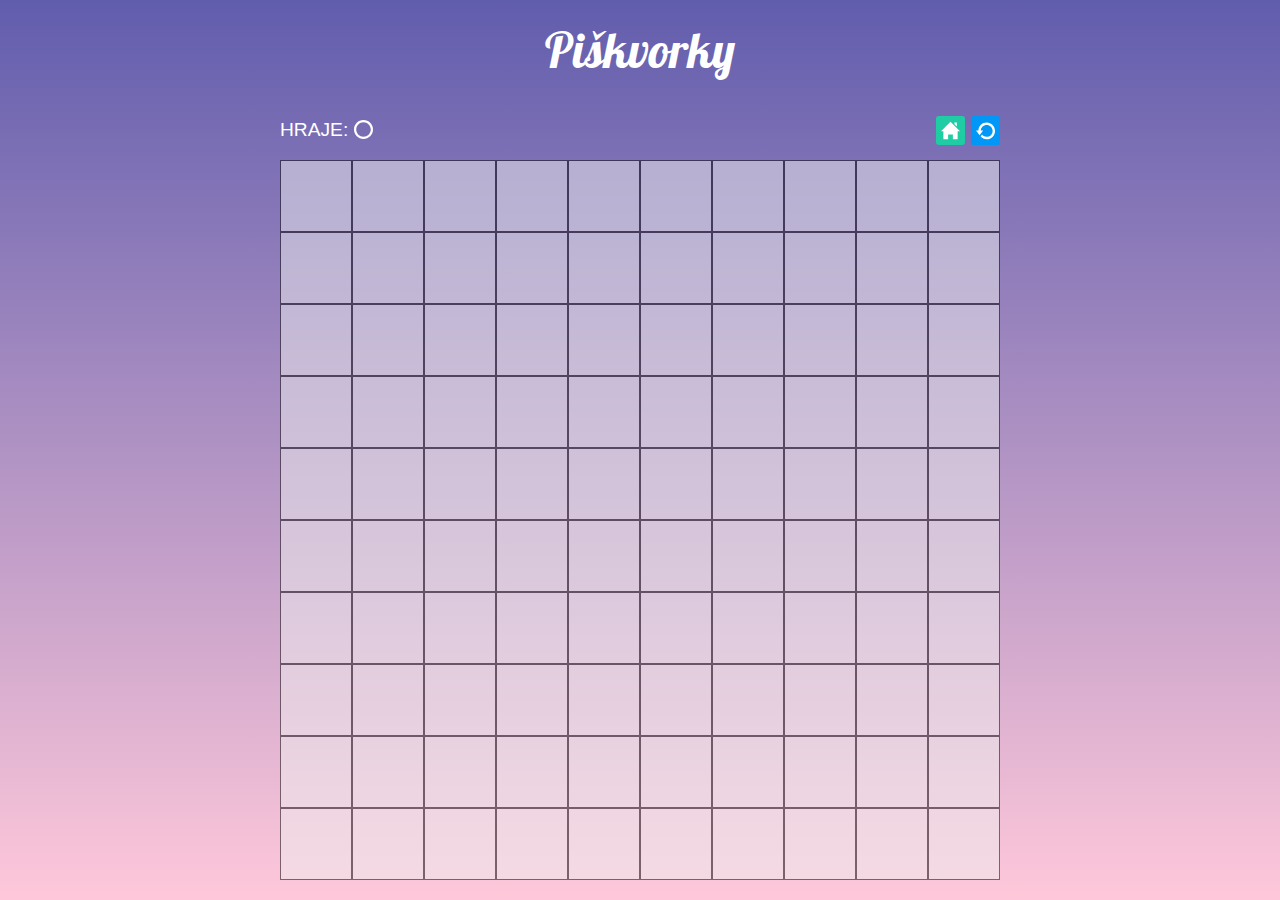
==== hra.html @ 10416c44 "hotový třetí úkol" ====
<!DOCTYPE html>
<html lang="en">
  <head>
    <meta charset="UTF-8" />
    <meta http-equiv="X-UA-Compatible" content="IE=edge" />
    <meta name="viewport" content="width=device-width, initial-scale=1.0" />
    <title>Piskvorky - hra</title>
    <link rel="preconnect" href="https://fonts.gstatic.com" />
    <link
      href="https://fonts.googleapis.com/css2?family=Lobster&display=swap"
      rel="stylesheet"
    />
    <link rel="preconnect" href="https://fonts.gstatic.com" />
    <link
      href="https://fonts.googleapis.com/css2?family=Open+Sans&display=swap"
      rel="stylesheet"
    />
    <link rel="stylesheet" type="text/css" href="style.css" />
  </head>
  <body>
    <div class="main--hra">
      <h1>Piškvorky</h1>
      <div class="menuHra">
        <p>Hraje: <img class="imgHra" src="circle.svg" alt="kolečko" /></p>
        <div class="nav--hra">
          <a class="hra--domu" href="index.html"
            ><img src="home.svg" alt="domu"
          /></a>
          <a class="hra--start" href="hra.html"
            ><img src="restart.svg" alt="restart"
          /></a>
        </div>
      </div>
      <div class="hraciPole">
        <button></button><button></button><button></button><button></button
        ><button></button><button></button><button></button><button></button
        ><button></button><button></button><button></button><button></button
        ><button></button><button></button><button></button><button></button
        ><button></button><button></button><button></button><button></button
        ><button></button><button></button><button></button><button></button
        ><button></button><button></button><button></button><button></button
        ><button></button><button></button><button></button><button></button
        ><button></button><button></button><button></button><button></button
        ><button></button><button></button><button></button><button></button
        ><button></button><button></button><button></button><button></button
        ><button></button><button></button><button></button><button></button
        ><button></button><button></button><button></button><button></button
        ><button></button><button></button><button></button><button></button
        ><button></button><button></button><button></button><button></button
        ><button></button><button></button><button></button><button></button
        ><button></button><button></button><button></button><button></button
        ><button></button><button></button><button></button><button></button
        ><button></button><button></button><button></button><button></button
        ><button></button><button></button><button></button><button></button
        ><button></button><button></button><button></button><button></button
        ><button></button><button></button><button></button><button></button
        ><button></button><button></button><button></button><button></button
        ><button></button><button></button><button></button><button></button
        ><button></button><button></button><button></button><button></button>
      </div>
    </div>
  </body>
</html>
---- style.css ----
html {
  box-sizing: border-box;
}
*,
::after,
::before {
  box-sizing: inherit;
}

body {
  padding: 0;
  margin: 0;
  background-image: linear-gradient(#615dad, #ffc8da);
  background-repeat: no-repeat;
}

/*úvodní strana*/

.main {
  background-color: #283e50;
  width: 360px;
  margin: 60px auto;
  border-radius: 5px;
}

.main img {
  width: 100%;
  border-radius: 5px;
}

.main h1 {
  color: white;
  text-align: center;
  font-family: 'Lobster', cursive;
  font-size: 3rem;
  font-weight: 100;
  padding: 20px 20px 0px 20px;
}

.main p {
  color: white;
  text-align: center;
  font-family: 'Open Sans', sans-serif;
  font-size: 0.9rem;
  font-weight: 100;
  line-height: 1.8;
  padding: 0px 20px 30px 20px;
}

nav a {
  display: block;
  text-decoration: none;
  color: white;
  font-family: 'Open Sans', sans-serif;
  font-size: 1rem;
  text-align: center;
  padding: 15px 0px;
}

.prav {
  background-color: #1fcca4;
}

a.prav:hover {
  background-color: #1cbb96;
}

.start {
  background-color: #0197f6;
  margin-top: 1px;
}

a.start:hover {
  background-color: #0090e9;
}

/*pravidla*/

.main--pravidla {
  background-color: #283e50;
  width: 360px;
  margin: 60px auto;
  border-radius: 5px;
}

.main--pravidla h1 {
  color: white;
  text-align: center;
  font-family: 'Lobster', cursive;
  font-size: 3rem;
  font-weight: 100;
  padding: 20px 20px 0px 20px;
}

.main--pravidla li {
  color: white;
  font-family: 'Open Sans', sans-serif;
  font-size: 0.9rem;
  font-weight: 100;
  line-height: 1.8rem;
  padding: 0px 20px 0px 20px;
}

.main--pravidla li img {
  filter: invert(100%);
  width: 1em;
  height: 1em;
  margin: 0 5px;
}

figure {
  display: flex;
  flex-flow: column;
  padding: 5px;
  max-width: 80%;
  margin: auto;
}

figcaption {
  color: white;
  font-family: 'Open Sans', sans-serif;
  font-style: italic;
  font-size: 0.9rem;
  font-weight: 100;
  padding: 3px 3px 20px 3px;
  text-align: center;
  display: block;
  height: 80px;
}

/*hra*/

.main--hra {
  max-width: 80vmin;
  margin: 0px auto;
  border-radius: 5px;
}

.main--hra h1 {
  color: white;
  text-align: center;
  font-family: 'Lobster', cursive;
  font-size: 3rem;
  font-weight: 100;
  padding: 20px 0px;
  margin: 0;
}

.menuHra {
  display: flex;
  flex-direction: row;
  justify-content: space-between;
  align-items: center;
}

.nav--hra {
  display: flex;
  flex-direction: row;
}

.hra--domu {
  display: flex;
  justify-content: center;
  align-items: center;
  width: 2rem;
  height: 1.8rem;
  background-color: #1fcca4;
  border-radius: 10%;
  margin-right: 10%;
}

a.hra--domu:hover,
a.hra--domu:focus {
  background-color: #1cbb96;
}

.hra--start {
  display: flex;
  justify-content: center;
  align-items: center;
  width: 2rem;
  height: 1.8rem;
  background-color: #0197f6;
  border-radius: 10%;
}

a.hra--start:hover,
a.hra--start:focus {
  background-color: #0090e9;
}

.nav--hra a img {
  width: 65%;
}

.menuHra p {
  color: white;
  text-align: left;
  font-family: sans-serif;
  text-transform: uppercase;
  font-size: 1.2rem;
  font-weight: 400;
}

.imgHra {
  filter: invert(100%);
  height: 1.2rem;
  margin-bottom: -3%;
}

.hraciPole {
  display: flex;
  flex-wrap: wrap;
  flex-direction: row;
  justify-content: space-between;
  align-items: center;
  padding-bottom: 20px;
}

.hraciPole button {
  width: 10%;
  height: 0;
  padding-top: calc(10% - 3px);
  margin: 0;
  border: solid 0.8px black;
  opacity: 0.5;
}

.hraciPole button:hover,
.hraciPole button:focus {
  background-color: #d4c7e1;
}

@media only screen and (min-width: 400px) and (max-width: 768px) {
  .main--pravidla {
    min-width: 90%;
  }
  figure {
    max-width: 50%;
    min-width: 278px;
  }
}

@media only screen and (min-width: 769px) {
  .main--pravidla {
    min-width: 750px;
  }

  .pravidlaObrazky {
    display: flex;
    flex-wrap: wrap;
  }

  figure {
    max-width: 45%;
  }
}
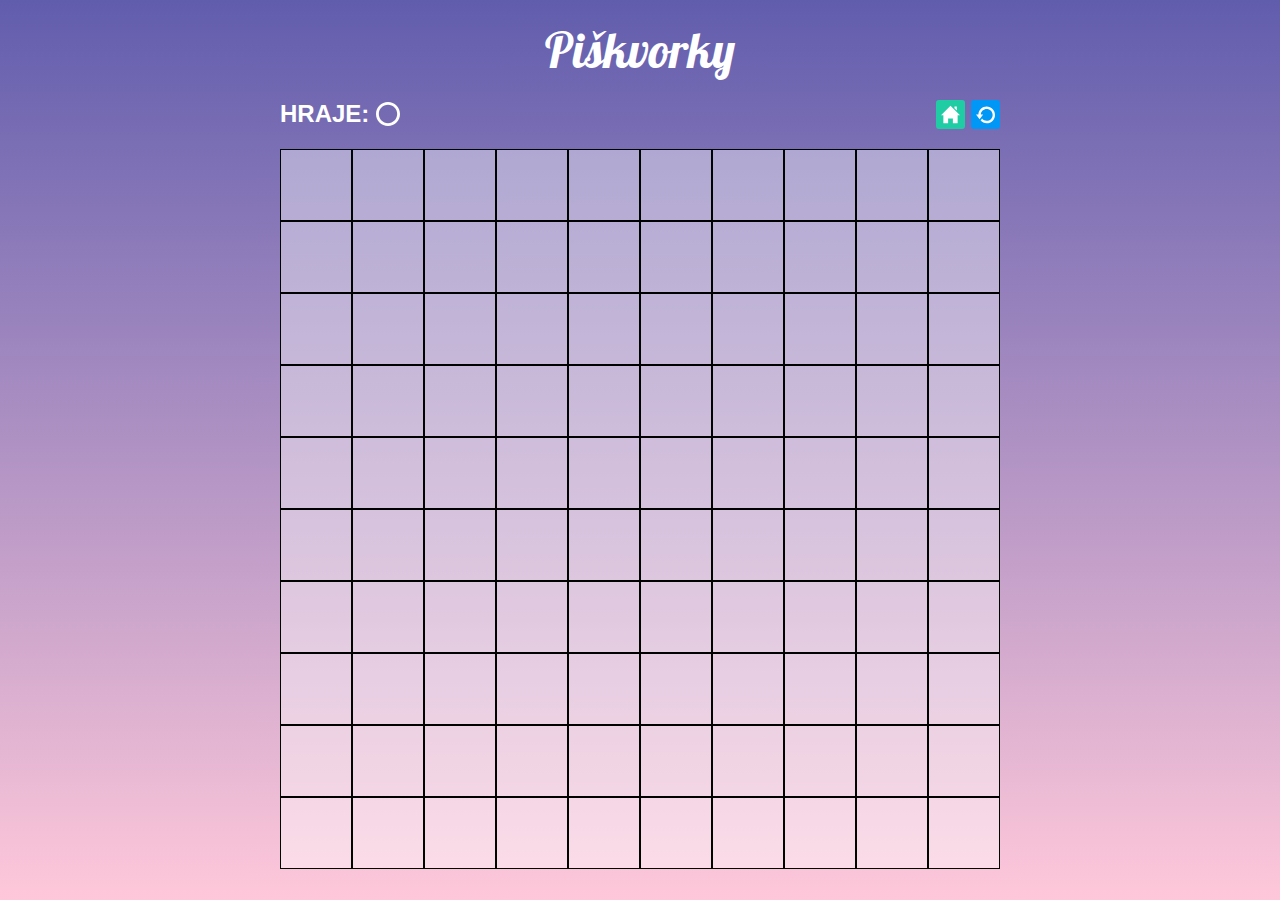
==== commit 138d3d17: "hotový čtvrtý úkol" ====
--- a/hra.html
+++ b/hra.html
@@ -21,7 +21,10 @@
     <div class="main--hra">
       <h1>Piškvorky</h1>
       <div class="menuHra">
-        <p>Hraje: <img class="imgHra" src="circle.svg" alt="kolečko" /></p>
+        <div class="hrac">
+          Hraje:
+          <div class="imgHra imgHra--circle"></div>
+        </div>
         <div class="nav--hra">
           <a class="hra--domu" href="index.html"
             ><img src="home.svg" alt="domu"
@@ -32,32 +35,58 @@
         </div>
       </div>
       <div class="hraciPole">
-        <button></button><button></button><button></button><button></button
-        ><button></button><button></button><button></button><button></button
-        ><button></button><button></button><button></button><button></button
-        ><button></button><button></button><button></button><button></button
-        ><button></button><button></button><button></button><button></button
-        ><button></button><button></button><button></button><button></button
-        ><button></button><button></button><button></button><button></button
-        ><button></button><button></button><button></button><button></button
-        ><button></button><button></button><button></button><button></button
-        ><button></button><button></button><button></button><button></button
-        ><button></button><button></button><button></button><button></button
-        ><button></button><button></button><button></button><button></button
-        ><button></button><button></button><button></button><button></button
-        ><button></button><button></button><button></button><button></button
-        ><button></button><button></button><button></button><button></button
-        ><button></button><button></button><button></button><button></button
-        ><button></button><button></button><button></button><button></button
-        ><button></button><button></button><button></button><button></button
-        ><button></button><button></button><button></button><button></button
-        ><button></button><button></button><button></button><button></button
-        ><button></button><button></button><button></button><button></button
-        ><button></button><button></button><button></button><button></button
-        ><button></button><button></button><button></button><button></button
-        ><button></button><button></button><button></button><button></button
-        ><button></button><button></button><button></button><button></button>
+        <button class="pole"></button><button class="pole"></button
+        ><button class="pole"></button><button class="pole"></button
+        ><button class="pole"></button><button class="pole"></button
+        ><button class="pole"></button><button class="pole"></button
+        ><button class="pole"></button><button class="pole"></button
+        ><button class="pole"></button><button class="pole"></button
+        ><button class="pole"></button><button class="pole"></button
+        ><button class="pole"></button><button class="pole"></button
+        ><button class="pole"></button><button class="pole"></button
+        ><button class="pole"></button><button class="pole"></button
+        ><button class="pole"></button><button class="pole"></button
+        ><button class="pole"></button><button class="pole"></button
+        ><button class="pole"></button><button class="pole"></button
+        ><button class="pole"></button><button class="pole"></button
+        ><button class="pole"></button><button class="pole"></button
+        ><button class="pole"></button><button class="pole"></button
+        ><button class="pole"></button><button class="pole"></button
+        ><button class="pole"></button><button class="pole"></button
+        ><button class="pole"></button><button class="pole"></button
+        ><button class="pole"></button><button class="pole"></button
+        ><button class="pole"></button><button class="pole"></button
+        ><button class="pole"></button><button class="pole"></button
+        ><button class="pole"></button><button class="pole"></button
+        ><button class="pole"></button><button class="pole"></button
+        ><button class="pole"></button><button class="pole"></button
+        ><button class="pole"></button><button class="pole"></button
+        ><button class="pole"></button><button class="pole"></button
+        ><button class="pole"></button><button class="pole"></button
+        ><button class="pole"></button><button class="pole"></button
+        ><button class="pole"></button><button class="pole"></button
+        ><button class="pole"></button><button class="pole"></button
+        ><button class="pole"></button><button class="pole"></button
+        ><button class="pole"></button><button class="pole"></button
+        ><button class="pole"></button><button class="pole"></button
+        ><button class="pole"></button><button class="pole"></button
+        ><button class="pole"></button><button class="pole"></button
+        ><button class="pole"></button><button class="pole"></button
+        ><button class="pole"></button><button class="pole"></button
+        ><button class="pole"></button><button class="pole"></button
+        ><button class="pole"></button><button class="pole"></button
+        ><button class="pole"></button><button class="pole"></button
+        ><button class="pole"></button><button class="pole"></button
+        ><button class="pole"></button><button class="pole"></button
+        ><button class="pole"></button><button class="pole"></button
+        ><button class="pole"></button><button class="pole"></button
+        ><button class="pole"></button><button class="pole"></button
+        ><button class="pole"></button><button class="pole"></button
+        ><button class="pole"></button><button class="pole"></button
+        ><button class="pole"></button><button class="pole"></button
+        ><button class="pole"></button><button class="pole"></button>
       </div>
     </div>
+    <script src="index.js"></script>
   </body>
 </html>
--- a/style.css
+++ b/style.css
@@ -11,7 +11,8 @@
   padding: 0;
   margin: 0;
   background-image: linear-gradient(#615dad, #ffc8da);
-  background-repeat: no-repeat;
+  background-attachment: fixed;
+  min-height: 100vh;
 }
 
 /*úvodní strana*/
@@ -148,9 +149,34 @@
 
 .menuHra {
   display: flex;
-  flex-direction: row;
+  margin: 0 auto 20px;
   justify-content: space-between;
   align-items: center;
+}
+
+.hrac {
+  font-size: 1.5em;
+  text-transform: uppercase;
+  font-weight: bold;
+  font-family: sans-serif;
+  color: #ffffff;
+}
+
+.imgHra {
+  display: inline-block;
+  filter: invert(100%);
+  height: 1.5rem;
+  width: 1.5rem;
+  margin-bottom: -3%;
+  background-size: cover;
+}
+
+.imgHra--cross {
+  background-image: url('cross.svg');
+}
+
+.imgHra--circle {
+  background-image: url('circle.svg');
 }
 
 .nav--hra {
@@ -202,12 +228,6 @@
   font-weight: 400;
 }
 
-.imgHra {
-  filter: invert(100%);
-  height: 1.2rem;
-  margin-bottom: -3%;
-}
-
 .hraciPole {
   display: flex;
   flex-wrap: wrap;
@@ -217,18 +237,37 @@
   padding-bottom: 20px;
 }
 
-.hraciPole button {
+.pole {
   width: 10%;
   height: 0;
   padding-top: calc(10% - 3px);
   margin: 0;
   border: solid 0.8px black;
-  opacity: 0.5;
-}
-
-.hraciPole button:hover,
-.hraciPole button:focus {
-  background-color: #d4c7e1;
+  background-color: rgba(255, 255, 255, 0.4);
+  cursor: pointer;
+  background-size: 0%;
+  transition: ease-in 0.15s background-size;
+}
+
+.pole:hover,
+.pole:focus {
+  background-color: rgba(255, 255, 255, 0.7);
+}
+
+.pole--cross {
+  background-image: url('cross.svg');
+  background-repeat: no-repeat;
+  background-position: center;
+  background-size: 75%;
+  cursor: default;
+}
+
+.pole--circle {
+  background-image: url('circle.svg');
+  background-repeat: no-repeat;
+  background-position: center;
+  background-size: 75%;
+  cursor: default;
 }
 
 @media only screen and (min-width: 400px) and (max-width: 768px) {
